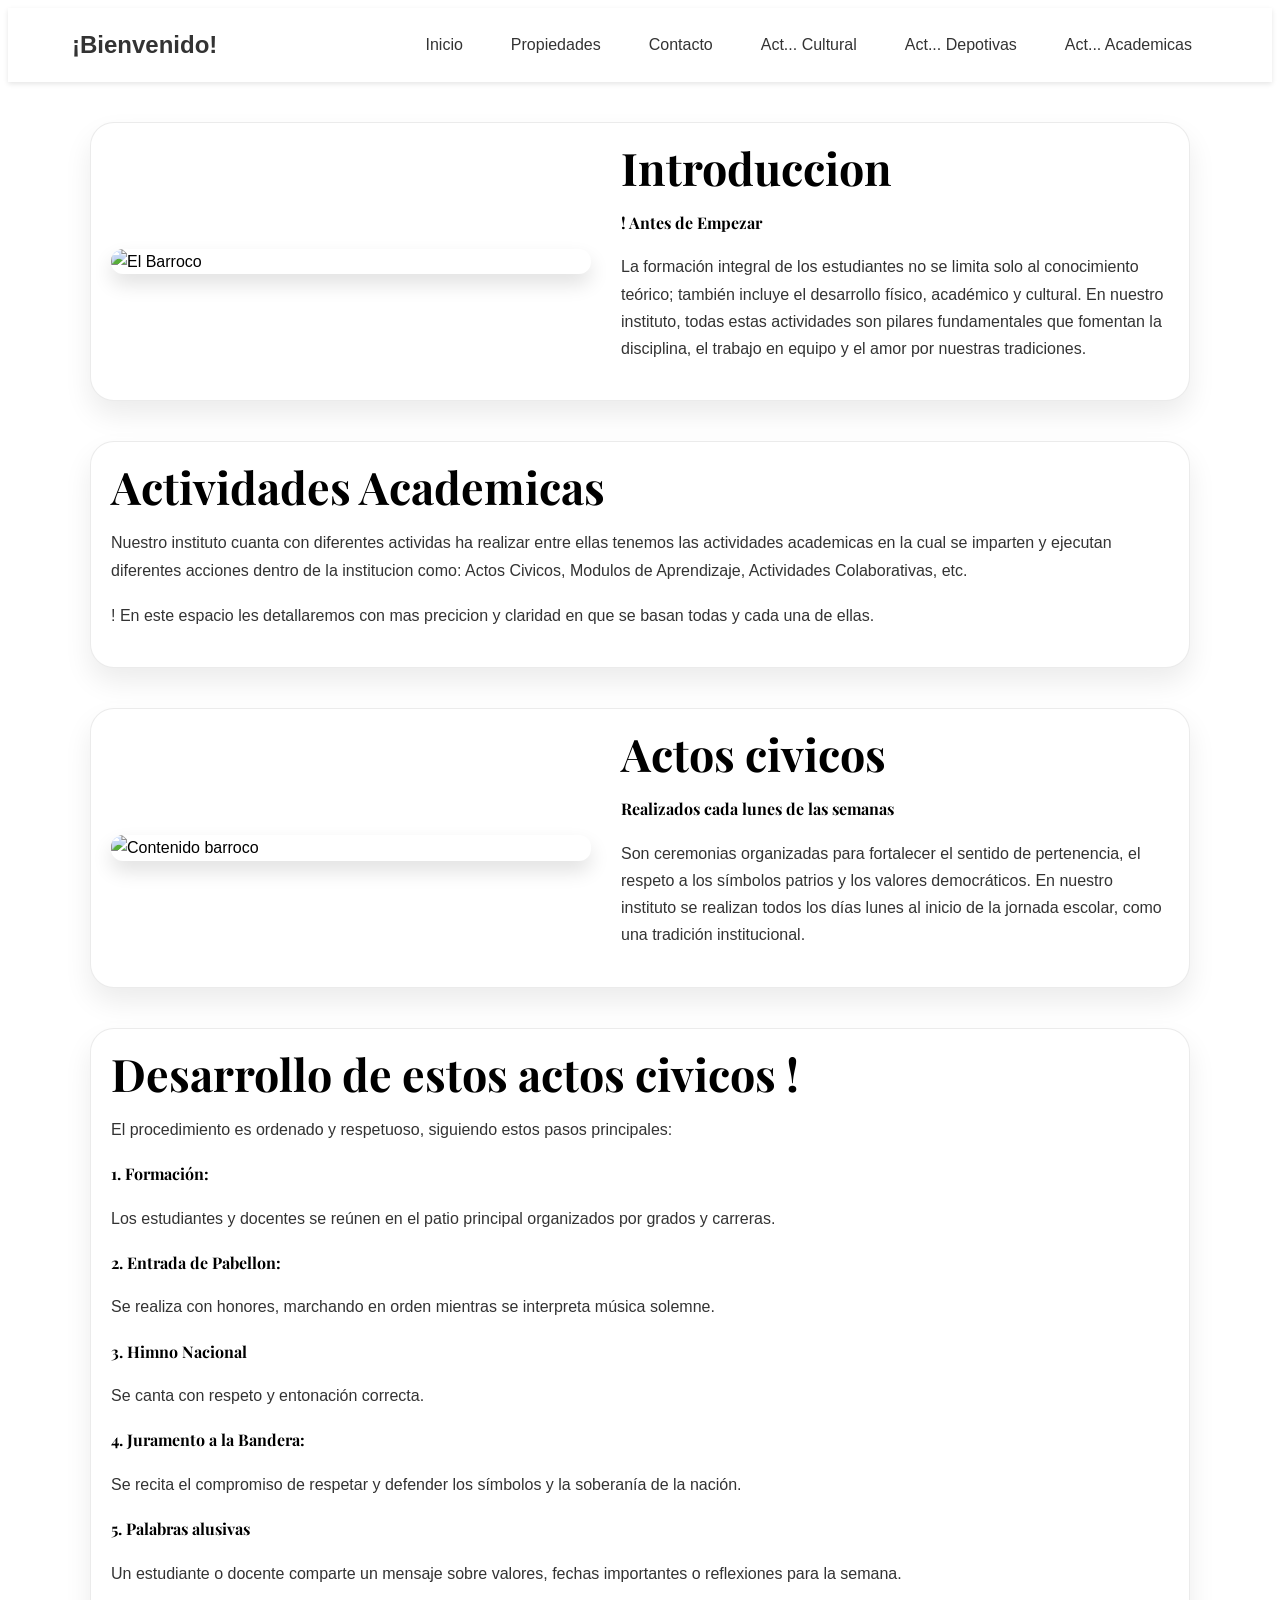
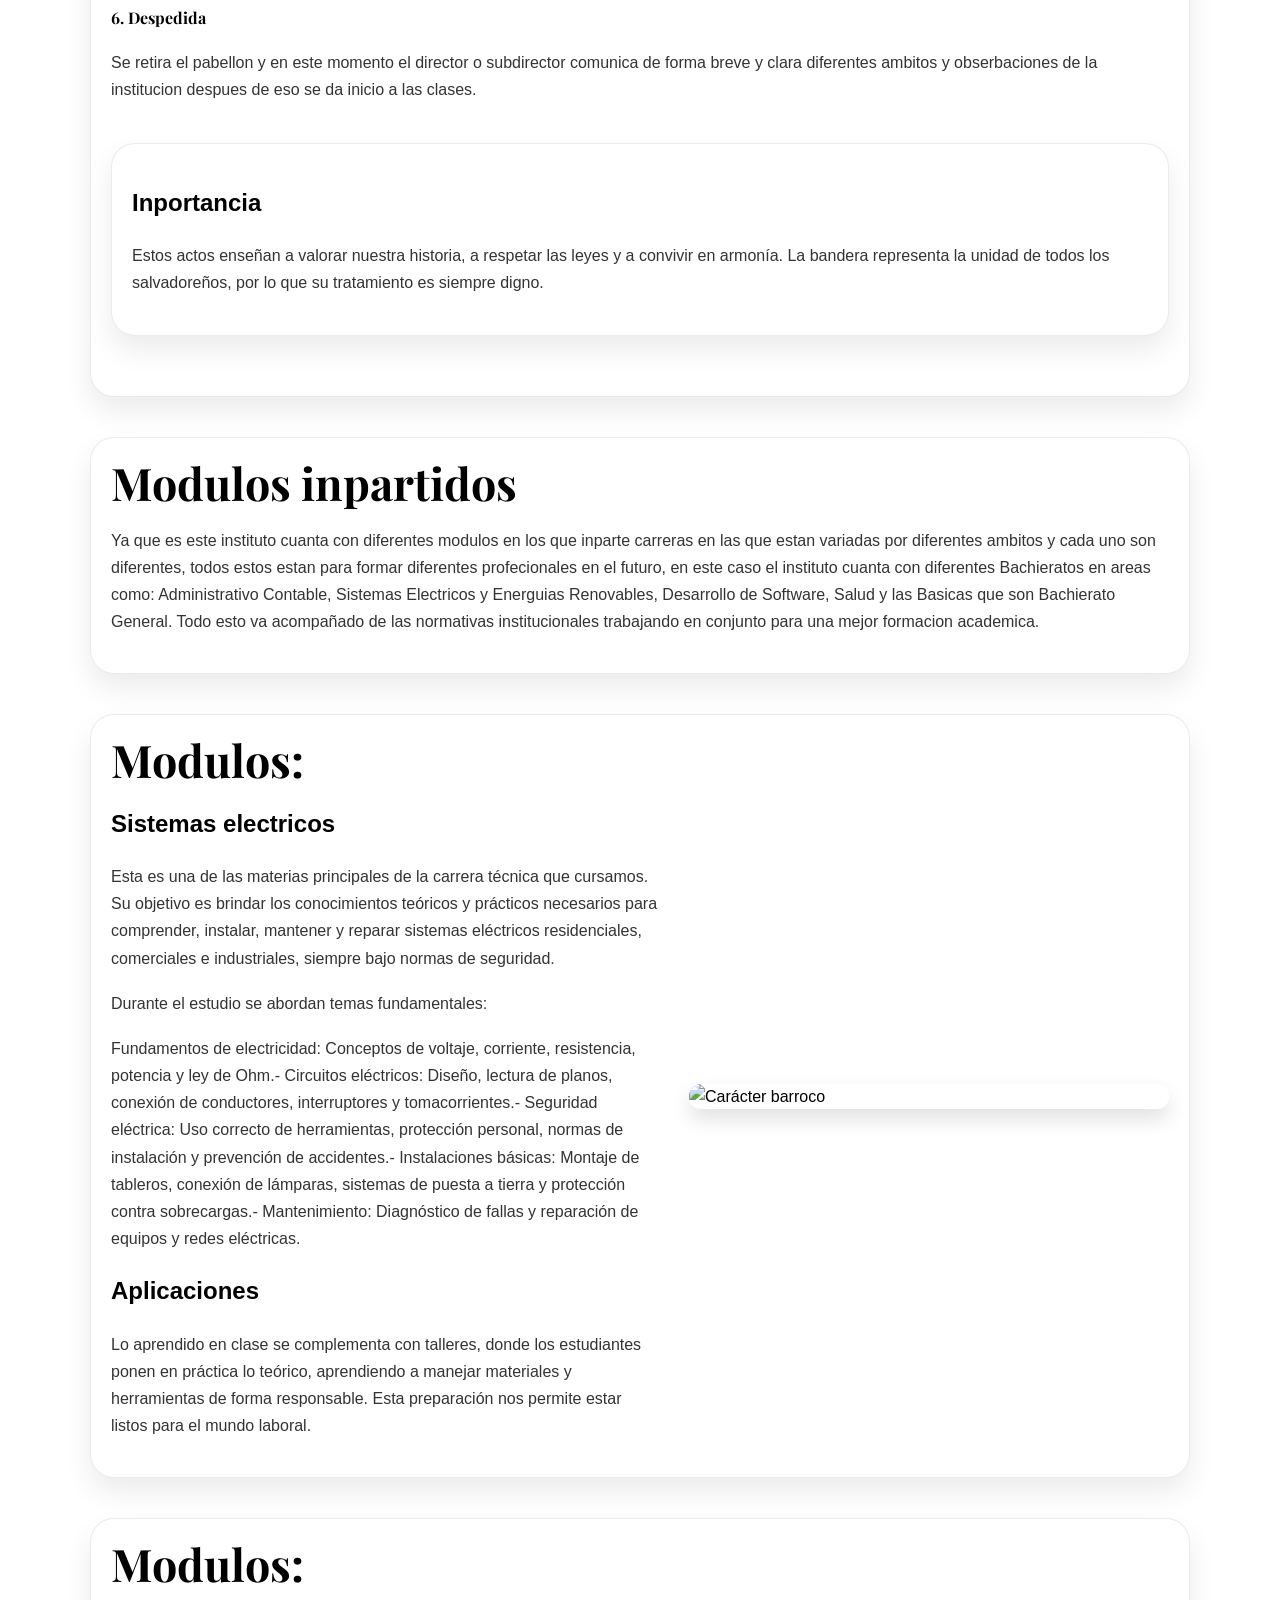
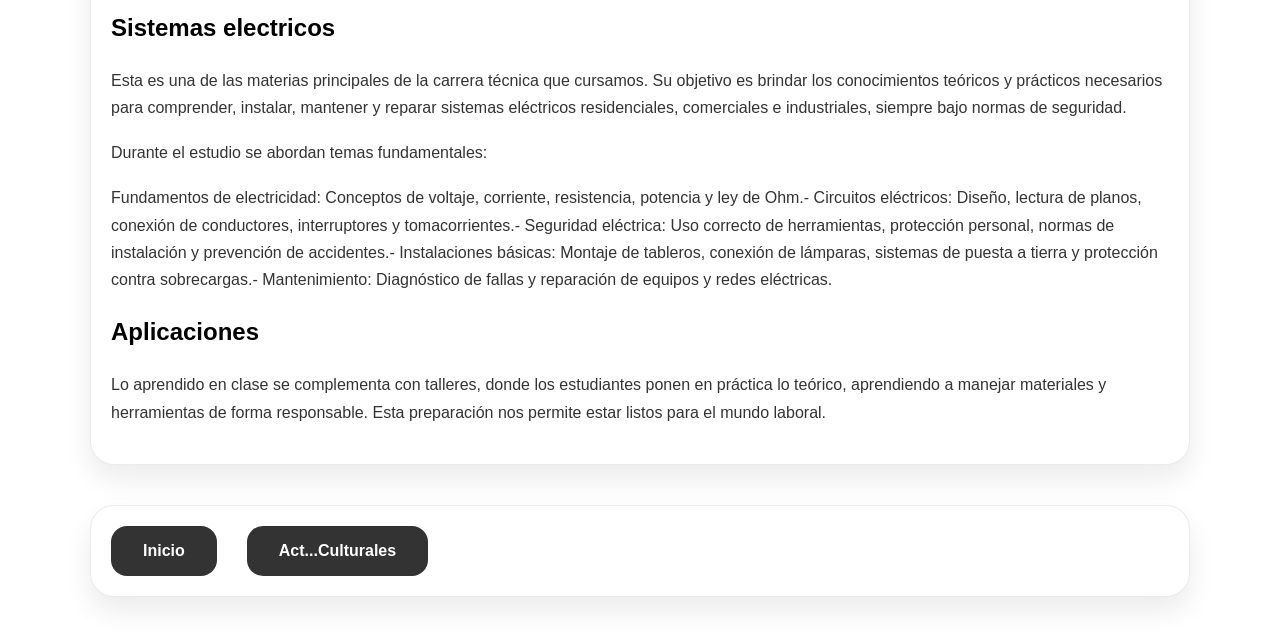
==== actividadesinacp.html @ 92bb237f "Add files via upload" ====
<!DOCTYPE html>
<html lang="es-ES">
<head>
    <meta charset="UTF-8">
    <meta name="viewport" content="width=device-width, initial-scale=1.0">
    <title>Barroco Copy</title>
    <link rel="stylesheet" href="styles.css">
    <link href="https://fonts.googleapis.com/css2?family=Montserrat:wght@600;700&family=Playfair+Display:wght@400;700&display=swap" rel="stylesheet">
    <style>
        .detalle-barroco {
            display: flex;
            flex-wrap: wrap;
            align-items: center;
            gap: 30px;
            max-width: 1100px;
            margin: 40px auto;
            padding: 20px;
        }
        .detalle-barroco img {
            width: 100%;
            max-width: 480px;
            border-radius: 12px;
            object-fit: cover;
            box-shadow: 0 10px 20px rgba(0,0,0,0.12);
        }
        .detalle-barroco.reverse {
            flex-direction: row-reverse;
        }
        .detalle-contenido {
            flex: 1;
            min-width: 280px;
        }
        .detalle-contenido h1,
        .detalle-contenido h4 {
            margin: 0 0 18px;
            font-family: 'Playfair Display', serif;
        }
        .detalle-contenido h1 {
            font-size: 2.8rem;
            line-height: 1.1;
        }
        .detalle-contenido p {
            color: #333;
            line-height: 1.7;
            margin-bottom: 18px;
            font-size: 1rem;
        }
        .detalle-contenido .cta-buton {
            display: block;
            margin: 1.5rem auto 0;
        }
        @media (max-width: 860px) {
            .detalle-barroco {
                flex-direction: column;
                text-align: center;
            }
            .detalle-contenido {
                width: 100%;
            }
            .detalle-barroco img {
                max-width: 100%;
            }
        }
    </style>
</head>
<body>
    <header>
        <nav>
            <div class="logo">¡Bienvenido!</div>
            <button class="nav-toggle" aria-label="Abrir menú" aria-expanded="false">
                <span></span>
                <span></span>
                <span></span>
            </button>
            <ul class="nav-links">
                <li><a href="index.html">Inicio</a></li>
                <li><a href="index.html#Propiedades">Propiedades</a></li>
                <li><a href="Informaciony contactos.html">Contacto</a></li>
                <li><a href="actividadesinacp2.html">Act... Cultural</a></li>
                <li><a href="actividadesinacpdepo.html">Act... Depotivas</a></li>
                <li><a href="actividadesinacp.html">Act... Academicas</a></li>


            </ul>
        </nav>
    </header>

    <main class="fade-section">
   <section   class="detalle-barroco">
            <img src="IMGs/inaclogo.jpg" alt="El Barroco">
            <div class="detalle-contenido">
                <h1>Introduccion</h1>
                <h4>! Antes de Empezar</h4>
                <p>La formación integral de los estudiantes no se limita solo al conocimiento teórico;
                     también incluye el desarrollo físico, académico y cultural. En nuestro instituto, 
                     todas estas actividades son pilares fundamentales que fomentan la disciplina, el trabajo 
                     en equipo y el amor por nuestras tradiciones.</p>
                
            </div>
        </section>

        <section class="detalle-barroco reverse">
            
            <div class="detalle-contenido">
                <h1>Actividades Academicas</h1>
                <h4></h4>
                <p>Nuestro instituto cuanta con diferentes actividas ha realizar entre ellas tenemos las actividades academicas en la cual se imparten y ejecutan diferentes acciones dentro 
                    de la institucion como: Actos Civicos, Modulos de Aprendizaje, Actividades Colaborativas, etc.
                </p>

                <h4></h4>
                     <p> ! En este espacio les detallaremos con mas precicion y claridad en que se basan todas y cada una de ellas.</p>
            </div>
        </section>


        <section id="Caracteristicas" class="detalle-barroco">
            <img src="IMGs/actocivico.jpg" alt="Contenido barroco">
            <div class="detalle-contenido">
                <h1>Actos civicos</h1>
                
               <h4>Realizados cada lunes de las semanas
                </h4>
                <p>Son ceremonias organizadas para fortalecer el sentido de pertenencia, el respeto a los símbolos patrios y los valores democráticos. En nuestro instituto se realizan todos los días lunes al inicio de la jornada escolar, como una tradición institucional.

                </p>
            </div>
        </section>


        <section class="detalle-barroco">
            <div class="detalle-contenido">
               <h1>Desarrollo de estos actos civicos !
                </h1>
                <p> El procedimiento es ordenado y respetuoso, siguiendo estos pasos principales:</p>

                <h4>1. Formación: </h4>
                <p>Los estudiantes y docentes se reúnen en el patio principal organizados por grados y carreras.</p>

                    <h4>2. Entrada de Pabellon:
                    </h4>
                    <p>Se realiza con honores, marchando en orden mientras se interpreta música solemne.</p>

                         <h4>3. Himno Nacional</h4>
                         <p>Se canta con respeto y entonación correcta.</p>    
                        
                        
                         <h4>4. Juramento a la Bandera:</h4>
                            <p>Se recita el compromiso de respetar y defender los símbolos y la soberanía de la nación.</p>

                            <h4>5. Palabras alusivas</h4>
                            <p>Un estudiante o docente comparte un mensaje sobre valores, fechas importantes o reflexiones para la semana.</p>

                            <h4>6. Despedida</h4>
                            <p>Se retira el pabellon y en este momento el director o subdirector comunica de forma breve y clara diferentes ambitos y obserbaciones de la institucion despues de eso se da inicio a las clases.

</p>

           
                    
                    
                    
                    
                    <section class="detalle-barroco reverse">
            
            <div class="detalle-contenido">
                 <h2>Inportancia
            </h2>
                
                <h4></h4>

                <p> Estos actos enseñan a valorar nuestra historia, a respetar las leyes y a convivir en armonía. La bandera representa la unidad de todos los salvadoreños, por lo que su tratamiento es siempre digno.</p>
                
            </div>
        </section>




    </section>




<section class="detalle-barroco reverse">
            
            <div class="detalle-contenido">
                <h1> Modulos inpartidos</h1>
                <h2></h2>
                <p>Ya que es este instituto cuanta con diferentes modulos en los que inparte carreras en las que estan variadas por diferentes ambitos y cada uno son diferentes, todos estos estan para 
                    formar diferentes profecionales en el futuro, en este caso el instituto cuanta con diferentes Bachieratos en areas como: Administrativo Contable, Sistemas Electricos y Energuias Renovables, Desarrollo de Software, Salud y las Basicas que son Bachierato General. 
                    Todo esto va acompañado de las normativas institucionales trabajando en conjunto para una mejor formacion academica.
                </p>

                <h4></h4>
                    
            </div>
        </section>



   <section class="detalle-barroco reverse">
            
    <img src="IMGs/modulo.jpg" alt="Carácter barroco">
    
            <div class="detalle-contenido">
                <h1>Modulos:</h1>
                <h2> Sistemas electricos</h2>
                  <p>Esta es una de las materias principales de la carrera técnica que cursamos. 
                    Su objetivo es brindar los conocimientos teóricos y prácticos necesarios para comprender, instalar, 
                    mantener y reparar sistemas eléctricos residenciales, comerciales e industriales, siempre bajo normas de seguridad.</p>

                    <p> Durante el estudio se abordan temas fundamentales:</p>
                    <p>  Fundamentos de electricidad: Conceptos de voltaje, corriente, resistencia, potencia y ley de Ohm.
​
- Circuitos eléctricos: Diseño, lectura de planos, conexión de conductores, interruptores y tomacorrientes.
​
- Seguridad eléctrica: Uso correcto de herramientas, protección personal, normas de instalación y prevención de accidentes.
​
- Instalaciones básicas: Montaje de tableros, conexión de lámparas, sistemas de puesta a tierra y protección contra sobrecargas.
​
- Mantenimiento: Diagnóstico de fallas y reparación de equipos y redes eléctricas.</p>

<h2> Aplicaciones</h2>
<p> Lo aprendido en clase se complementa con talleres, donde los estudiantes ponen en práctica lo teórico, aprendiendo a manejar materiales y herramientas de forma responsable. Esta preparación nos permite estar listos para el mundo laboral.</p>
                
                    </div>

   </section>






<section class="detalle-barroco reverse">
            
    
            <div class="detalle-contenido">
                <h1>Modulos:</h1>
                <h2> Sistemas electricos</h2>
                  <p>Esta es una de las materias principales de la carrera técnica que cursamos. 
                    Su objetivo es brindar los conocimientos teóricos y prácticos necesarios para comprender, instalar, 
                    mantener y reparar sistemas eléctricos residenciales, comerciales e industriales, siempre bajo normas de seguridad.</p>

                    <p> Durante el estudio se abordan temas fundamentales:</p>
                    <p>  Fundamentos de electricidad: Conceptos de voltaje, corriente, resistencia, potencia y ley de Ohm.
​
- Circuitos eléctricos: Diseño, lectura de planos, conexión de conductores, interruptores y tomacorrientes.
​
- Seguridad eléctrica: Uso correcto de herramientas, protección personal, normas de instalación y prevención de accidentes.
​
- Instalaciones básicas: Montaje de tableros, conexión de lámparas, sistemas de puesta a tierra y protección contra sobrecargas.
​
- Mantenimiento: Diagnóstico de fallas y reparación de equipos y redes eléctricas.</p>

<h2> Aplicaciones</h2>
<p> Lo aprendido en clase se complementa con talleres, donde los estudiantes ponen en práctica lo teórico, aprendiendo a manejar materiales y herramientas de forma responsable. Esta preparación nos permite estar listos para el mundo laboral.</p>
                
                    </div>

   </section>






            <section id="Caracteristicas" class="detalle-barroco">
        
                <button class="cta-buton" onclick="window.location.href='index.html'">Inicio</button>
                <button class="cta-buton" onclick="window.location.href='actividadesinacp2.html'">Act...Culturales</button>
            
            </div>
        </section>








 
    </main>






    <script>
        window.addEventListener('load', () => {
            document.body.classList.add('site-loaded');
        });
    </script>
<script>
const navToggle = document.querySelector('.nav-toggle');
const navLinks = document.querySelector('.nav-links');
if (navToggle && navLinks) {
    navToggle.addEventListener('click', () => {
        const expanded = navToggle.getAttribute('aria-expanded') === 'true';
        navToggle.setAttribute('aria-expanded', String(!expanded));
        navLinks.classList.toggle('nav-open');
    });
}
</script>
</body>
</html>
---- styles.css ----
* {
    margin: revert;
    padding: 0;
    box-sizing: border-box;
    font-family: 'Arial', sans-serif;
    
}
body {
     line-height: 1.6;
     opacity: 0;
     transform: translateY(16px);
     transition: opacity 0.85s ease, transform 0.85s ease;
}

body.site-loaded {
     opacity: 1;
     transform: translateY(0);
}

header {
    box-shadow: 0 2px 5px rgba(0, 0, 0, 0.1);

}

nav {
    display: flex;
    justify-content: space-between;
    align-items: center;
    padding: 1rem 2rem;
    max-width: 1200px;
    margin: 0 auto;
}
.logo {
    font-size: 1.5rem;
    font-weight: bold;
    color: #333;
}
.nav-links {
    display: flex;
    align-items: center;
    gap: 1rem;
    list-style: none;
    margin: 0;
    padding: 0;
}
.nav-links li {
    margin: 0;
}
.nav-links a {
    display: inline-block;
    padding: 0.5rem 1rem;
    border-radius: 12px;
    text-decoration: none;
    color: #333;
    font-weight: 500;
    transition: transform 0.25s ease, background-color 0.3s ease, color 0.3s ease;
}
.nav-links a:hover {
    transform: scale(1.05);
    background-color: rgba(51, 51, 51, 0.08);
    color: #111;
}
.nav-toggle {
    display: none;
    border: none;
    background: transparent;
    cursor: pointer;
    width: 2.4rem;
    height: 2.4rem;
    padding: 0;
    flex-shrink: 0;
}
.nav-toggle span {
    display: block;
    width: 100%;
    height: 3px;
    background: #333;
    border-radius: 999px;
    transition: transform 0.3s ease, opacity 0.3s ease;
    margin: 4px 0;
}
.nav-toggle[aria-expanded="true"] span:nth-child(1) {
    transform: translateY(7px) rotate(45deg);
}
.nav-toggle[aria-expanded="true"] span:nth-child(2) {
    opacity: 0;
}
.nav-toggle[aria-expanded="true"] span:nth-child(3) {
    transform: translateY(-7px) rotate(-45deg);
}
#hero {
    padding-top: 2rem;
    min-height: 100vh;
    position: relative;
    display: flex;
    flex-direction: column;
    justify-content: center;
    align-items: center;
    text-align: center;
    color: #fff;
    padding: 0 1rem;
    overflow: hidden;
}

.hero-bg {
    position: absolute;
    inset: 0;
    background-size: cover;
    background-position: center;
    z-index: 0;
    transition: opacity 0.8s ease;
}

.hero-bg .hero-slide {
    position: absolute;
    inset: 0;
    background-size: cover;
    background-position: left center;
    background-repeat: no-repeat;
    z-index: 0;
    opacity: 0;
    transform: translateX(30px);
    transition: opacity 2.5s cubic-bezier(0.22, 1, 0.36, 1), transform 2.5s cubic-bezier(0.22, 1, 0.36, 1);
}


#hero > .hero-content {
    position: relative;
    z-index: 1;
    opacity: 0;
    transform: translateY(24px);
    animation: heroIntro 2.5s cubic-bezier(0.22, 1, 0.36, 1) forwards;
}

#hero > .hero-content h1,
#hero > .hero-content p,
#hero > .hero-content .cta-buton {
    opacity: 0;
    transform: translateY(12px);
    animation: heroContentFade 2.5s cubic-bezier(0.22, 1, 0.36, 1) forwards;
}

#hero > .hero-content h1 {
    animation-delay: 0.2s;
}

#hero > .hero-content p {
    animation-delay: 0.4s;
}

#hero > .hero-content .cta-buton {
    animation-delay: 0.65s;
}

@keyframes heroIntro {
    0% {
        opacity: 0;
        transform: translateY(40px);
    }
    20% {
        opacity: 0.75;
        transform: translateY(10px);
    }
    100% {
        opacity: 1;
        transform: translateY(0);
    }
}

@keyframes heroContentFade {
    0% {
        opacity: 0;
        transform: translateY(18px);
    }
    60% {
        opacity: 0.6;
        transform: translateY(8px);
    }
    100% {
        opacity: 1;
        transform: translateY(0);
    }
}

#hero h1 {
    font-size: 3rem;
    line-height: 1.1;
    margin-bottom: 1rem;
}

#hero p {
    font-size: 1.1rem;
    margin-bottom: 1.5rem;
}

#Propiedades {
    margin: 2rem auto;
    max-width: 1200px;
    padding: 1.5rem;
    background: rgba(255, 255, 255, 0.95);
    border-radius: 24px;
    box-shadow: 0 14px 30px rgba(0, 0, 0, 0.08);
    transition: transform 0.3s ease, box-shadow 0.3s ease;
    display: grid;
    grid-template-columns: repeat(3, 1fr);
    gap: 1.5rem;
}

#Propiedades:hover {
    transform: translateY(-5px);
    box-shadow: 0 18px 45px rgba(0, 0, 0, 0.12);
}

#Propiedades h2 {
    grid-column: 1 / -1;
}

.propiedades-grid {
    display: flex;
    flex-direction: column;
    background: #fff;
    border-radius: 20px;
    box-shadow: 0 10px 25px rgba(0, 0, 0, 0.08);
    overflow: hidden;
    transition: transform 0.25s ease, box-shadow 0.25s ease, background-color 0.3s ease;
    padding: 1rem;
}

.propiedades-grid:hover {
    transform: scale(1.02);
    box-shadow: 0 18px 40px rgba(0, 0, 0, 0.12);
}

.propiedades-grid img {
    width: 100%;
    display: block;
    border-radius: 16px;
    object-fit: cover;
    margin-bottom: 1rem;
    height: 200px;
}

.propiedades-card {
    display: none;
}

.propiedades-grid h3 {
    font-family: 'Montserrat', sans-serif;
    font-weight: 700;
    font-size: 1.25rem;
    margin: 0 0 0.5rem 0;
    color: #222;
}

button {
    padding: 0.75rem 1.5rem;
    border: none;
    border-radius: 12px;
    font-weight: 600;
    cursor: pointer;
    transition: transform 0.25s ease, background-color 0.3s ease, box-shadow 0.3s ease;
}

.cta-buton {
    background-color: #333;
    color: #fff;
    padding: 1rem 2rem;
    font-size: 1rem;
    border-radius: 16px;
}

.cta-buton:hover {
    background-color: #111;
    transform: scale(1.05);
    box-shadow: 0 8px 20px rgba(0, 0, 0, 0.2);
}

.propiedades-grid button {
    background-color: #007bff;
    color: #fff;
    display: block;
    margin: 1rem auto 0;
    padding: 0.75rem 1.5rem;
    position: relative;
    overflow: hidden;
}

@media (max-width: 768px) {
    nav {
        flex-direction: column;
        align-items: flex-start;
        gap: 0.75rem;
    }

    .nav-toggle {
        display: block;
    }

    .nav-links {
        display: none;
        flex-direction: column;
        width: 100%;
        gap: 0.75rem;
        list-style: none;
        padding: 1rem;
        margin: 0;
        border-radius: 16px;
        background: rgba(255, 255, 255, 0.95);
        box-shadow: 0 14px 30px rgba(0, 0, 0, 0.08);
    }

    .nav-links.nav-open {
        display: flex;
    }

    .nav-links li {
        width: 100%;
    }

    .nav-links a {
        width: 100%;
        padding: 0.75rem 1rem;
    }

    #hero {
        padding-top: 1.5rem;
    }

    #hero h1 {
        font-size: 2.2rem;
    }

    #hero p {
        font-size: 1rem;
    }

    #Propiedades {
        grid-template-columns: 1fr;
        padding: 1rem;
        margin: 1rem;
    }

    .propiedades-grid {
        padding: 0.9rem;
    }

    .propiedades-grid img {
        height: 160px;
        max-height: 180px;
    }
}

.propiedades-grid button:hover {
    background-color: #0056b3;
    transform: scale(1.08);
    box-shadow: 0 6px 15px rgba(0, 123, 255, 0.3);
}

.hero-section {
    position: relative;
    min-height: 60vh;
    display: flex;
    align-items: center;
    justify-content: center;
    padding: 2rem 1rem;
    text-align: center;
    color: #fff;
    background: linear-gradient(180deg, rgba(0,0,0,0.45), rgba(0,0,0,0.45)), url('IMGs/portada.jpg') center/cover no-repeat;
}

.hero-section .hero-content {
    max-width: 900px;
    z-index: 1;
}

.imagenes-grid {
    max-width: 1100px;
    margin: 2rem auto;
    padding: 1.5rem;
    background: rgba(221, 209, 209, 0.95);
    border-radius: 24px;
    box-shadow: 0 14px 30px rgba(0, 0, 0, 0.06);
    transition: transform 0.3s ease, box-shadow 0.3s ease;
}

.imagenes-grid:hover {
    transform: translateY(-4px) scale(1.005);
    box-shadow: 0 22px 40px rgba(0, 0, 0, 0.12);
}

.imagenes-grid h2 {
    margin-bottom: 1rem;
    font-family: 'Montserrat', sans-serif;
    font-size: 1.8rem;
}

.gallery {
    display: grid;
    grid-template-columns: repeat(auto-fit, minmax(240px, 1fr));
    gap: 1rem;
    justify-items: center;
}

.gallery-card {
    overflow: hidden;
    border-radius: 18px;
    box-shadow: 0 12px 30px rgba(0, 0, 0, 0.12);
    transform: translateY(12px);
    opacity: 0;
    transition: transform 0.45s ease, opacity 0.45s ease;
    max-width: 420px;
    width: 100%;
}

body.site-loaded .gallery-card {
    transform: translateY(0);
    opacity: 1;
}

.gallery-card img {
    width: 100%;
    display: block;
    aspect-ratio: 16/10;
    object-fit: cover;
    transition: transform 0.35s ease;
}

.gallery-card:hover img {
    transform: scale(1.04);
}

.detalle-barroco {
    background: #fff;
    border: 1px solid rgba(0, 0, 0, 0.08);
    border-radius: 24px;
    padding: 1.5rem;
    box-shadow: 0 14px 28px rgba(0, 0, 0, 0.08);
    transition: transform 0.3s ease, box-shadow 0.3s ease, border-color 0.3s ease;
}

.detalle-barroco img {
    display: block;
    width: 100%;
    max-width: 1000px;
    border-radius: 12px;
    object-fit: cover;
    box-shadow: 0 10px 20px rgba(0,0,0,0.12);
    margin: 0 auto;
}

.detalle-barroco:hover {
    transform: translateY(-6px) scale(1.01);
    box-shadow: 0 24px 40px rgba(0, 0, 0, 0.14);
    border-color: rgba(0, 0, 0, 0.16);
}

.detail-section {
    display: none;
    position: fixed;
    width: 100%;
    height: 100vh;
    left: 0;
    top: 0;
    margin: 0;
    padding: 3rem 4rem;
    background: #f9f9f9;
    z-index: 9997;
    overflow-y: auto;
    pointer-events: auto;
    transition: none;
}

.detail-section.active {
    display: block;
    animation: slideIn 0.6s cubic-bezier(0.22, 1, 0.36, 1);
}

@keyframes slideIn {
    0% {
        opacity: 0;
        transform: translateY(40px);
    }
    100% {
        opacity: 1;
        transform: translateY(0);
    }
}

.detail-section h2 {
    margin-bottom: 1.5rem;
    font-family: 'Playfair Display', serif;
    font-size: 2.5rem;
    color: #1a1a1a;
}

.detail-section p {
    line-height: 1.9;
}

/* Contact page styling */
.contact-wrapper {
    max-width: 1100px;
    margin: 2rem auto;
    padding: 0 1rem;
    display: grid;
    grid-template-columns: 1.15fr 0.95fr;
    gap: 1.8rem;
}

@media (max-width: 900px) {
    .contact-wrapper {
        grid-template-columns: 1fr;
    }
}

.characters-section,
.contact-card {
    background: #ffffff;
    border-radius: 26px;
    padding: 2rem;
    box-shadow: 0 18px 35px rgba(0, 0, 0, 0.08);
    transition: transform 0.35s ease, box-shadow 0.35s ease, border-color 0.35s ease;
    opacity: 0;
    transform: translateY(24px);
}

body.site-loaded .characters-section,
body.site-loaded .contact-card {
    opacity: 1;
    transform: translateY(0);
}

.characters-section:hover,
.contact-card:hover {
    transform: translateY(-6px);
    box-shadow: 0 26px 50px rgba(0, 0, 0, 0.12);
}

.characters-section h2,
.contact-card h2 {
    margin-bottom: 1rem;
    font-family: 'Montserrat', sans-serif;
    color: #1a1a1a;
}

.characters-section p {
    line-height: 1.8;
    color: #444;
}

.contact-card form input,
.contact-card form textarea {
    width: 100%;
    padding: 1rem 1.1rem;
    margin-bottom: 1rem;
    border: 1px solid rgba(0, 0, 0, 0.12);
    border-radius: 16px;
    background: #fafafa;
    transition: border-color 0.3s ease, box-shadow 0.3s ease, background-color 0.3s ease;
    font-size: 1rem;
    color: #222;
}

.contact-card form input:focus,
.contact-card form textarea:focus {
    outline: none;
    border-color: #7b5cff;
    box-shadow: 0 0 0 4px rgba(123, 92, 255, 0.1);
    background: #fff;
}

.contact-card form button {
    width: 100%;
    margin-top: 0.5rem;
    background: #7b5cff;
    color: #ffffff;
    border-radius: 18px;
    padding: 1rem 1.2rem;
    font-size: 1rem;
    letter-spacing: 0.02em;
    border: none;
    cursor: pointer;
    box-shadow: 0 10px 22px rgba(123, 92, 255, 0.18);
}

.contact-card form button:hover {
    transform: scale(1.02);
    background: #5f47d1;
}

.confirmation-modal {
    position: fixed;
    inset: 0;
    display: grid;
    place-items: center;
    background: rgba(0, 0, 0, 0.32);
    opacity: 0;
    pointer-events: none;
    transition: opacity 0.35s ease;
    z-index: 999;
}

.confirmation-modal.show {
    opacity: 1;
    pointer-events: all;
}

.confirmation-content {
    background: #ffffff;
    border-radius: 28px;
    padding: 2rem 2.5rem;
    width: min(92%, 420px);
    text-align: center;
    box-shadow: 0 24px 60px rgba(0, 0, 0, 0.16);
    transform: translateY(18px) scale(0.96);
    opacity: 0;
    transition: transform 0.35s ease, opacity 0.35s ease;
}

.confirmation-modal.show .confirmation-content {
    transform: translateY(0) scale(1);
    opacity: 1;
}

.confirmation-content .checkmark {
    width: 72px;
    height: 72px;
    margin: 0 auto 1rem;
    display: grid;
    place-items: center;
    border-radius: 50%;
    background: #7b5cff;
    color: #ffffff;
    font-size: 2rem;
    box-shadow: 0 18px 35px rgba(123, 92, 255, 0.18);
}

.confirmation-content h3 {
    margin-bottom: 0.75rem;
    font-size: 1.8rem;
}

.confirmation-content p {
    line-height: 1.7;
    color: #555;


    color: #444;
    margin-bottom: 1.5rem;
    font-size: 1.05rem;
}

.back-btn {
    display: inline-block;
    position: sticky;
    top: 1rem;
    margin-bottom: 2rem;
    padding: 0.6rem 1.2rem;
    background-color: #6c757d;
    color: #fff;
    text-decoration: none;
    border-radius: 8px;
    font-weight: 600;
    transition: background-color 0.3s ease, transform 0.2s ease;
    z-index: 100;
}

.back-btn:hover {
    background-color: #5a6268;
    transform: translateX(-4px);
}
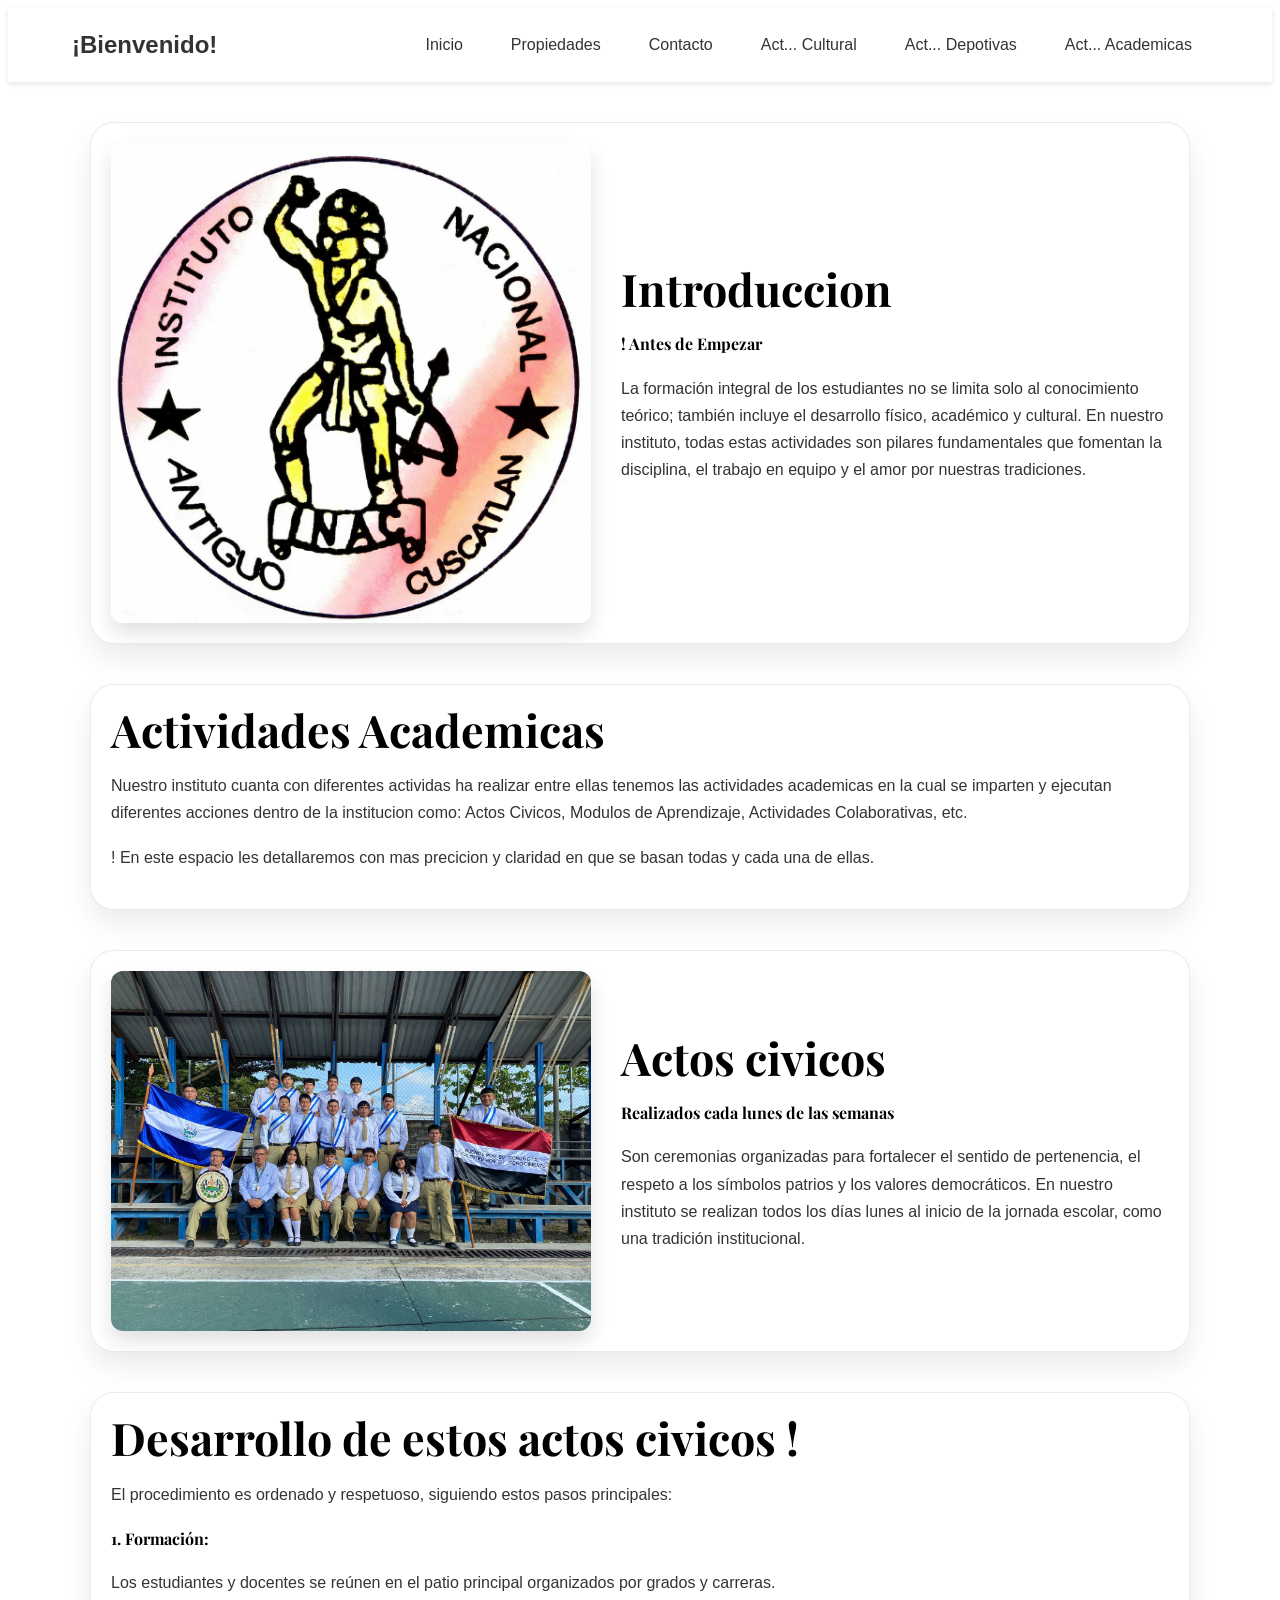
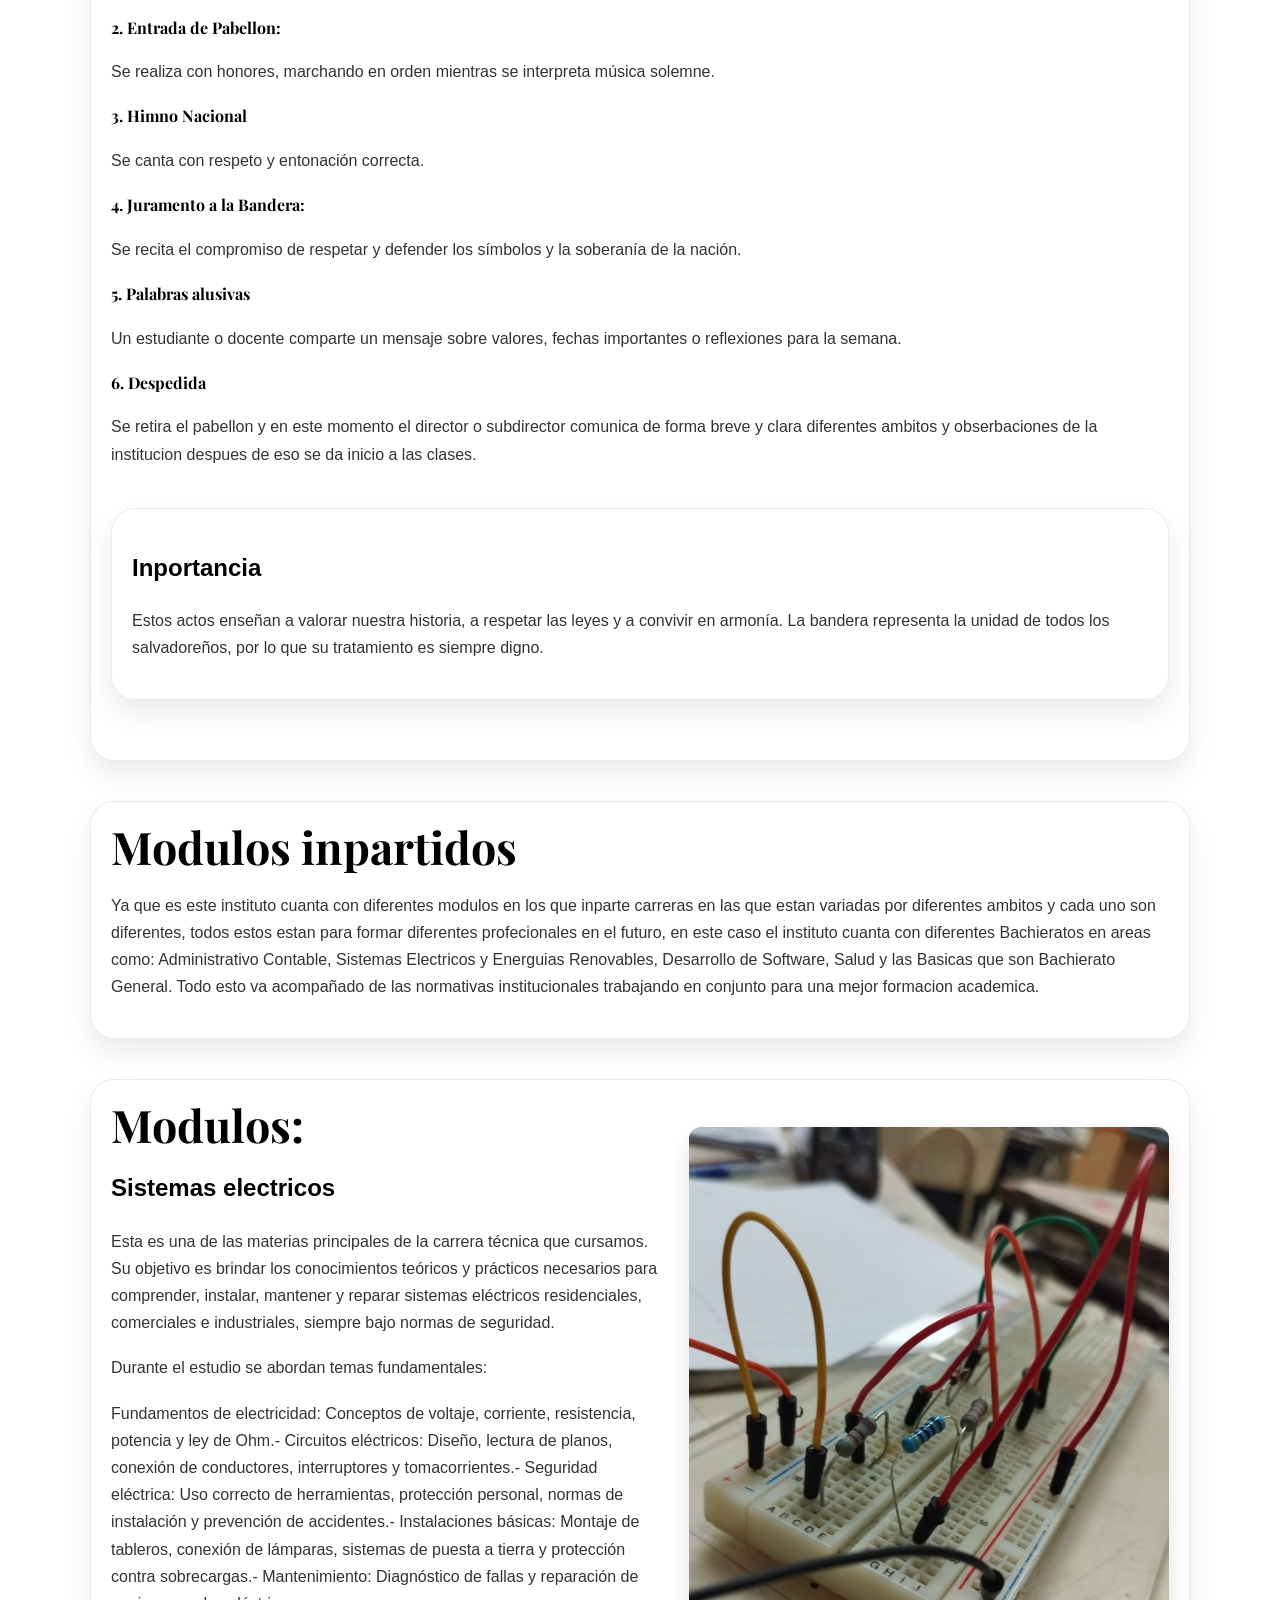
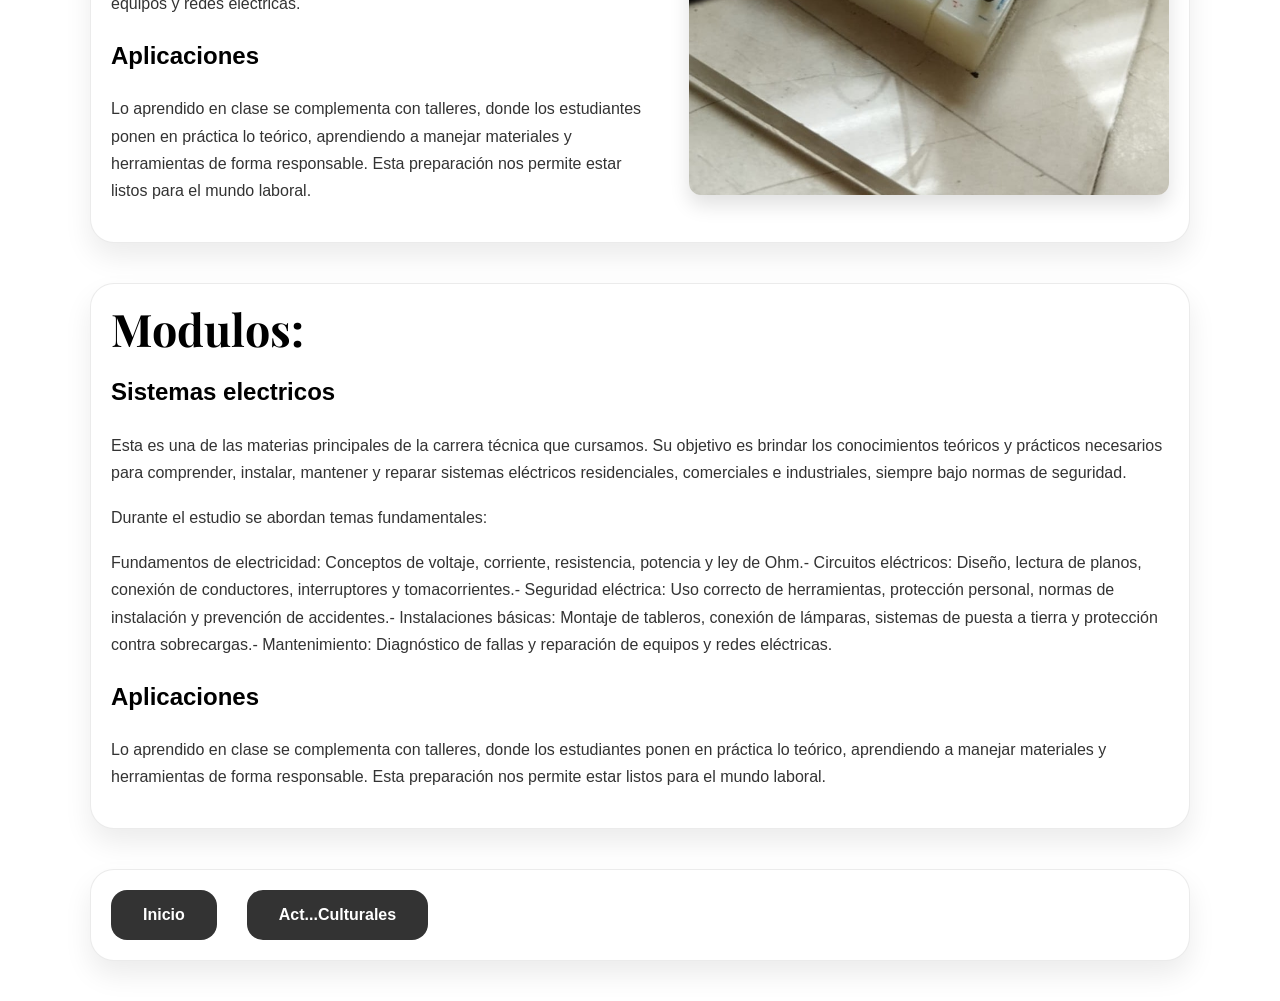
==== commit 2ded9158: "Start the site with the animacio.html file from the repository - Session 1 (6a22634eed12bd4cd98a2f11" ====
--- a/actividadesinacp.html
+++ b/actividadesinacp.html
@@ -73,8 +73,8 @@
                 <span></span>
             </button>
             <ul class="nav-links">
-                <li><a href="index.html">Inicio</a></li>
-                <li><a href="index.html#Propiedades">Propiedades</a></li>
+                <li><a href="inicio.html">Inicio</a></li>
+                <li><a href="inicio.html#Propiedades">Propiedades</a></li>
                 <li><a href="Informaciony contactos.html">Contacto</a></li>
                 <li><a href="actividadesinacp2.html">Act... Cultural</a></li>
                 <li><a href="actividadesinacpdepo.html">Act... Depotivas</a></li>
@@ -268,7 +268,7 @@
 
             <section id="Caracteristicas" class="detalle-barroco">
         
-                <button class="cta-buton" onclick="window.location.href='index.html'">Inicio</button>
+                <button class="cta-buton" onclick="window.location.href='inicio.html'">Inicio</button>
                 <button class="cta-buton" onclick="window.location.href='actividadesinacp2.html'">Act...Culturales</button>
             
             </div>
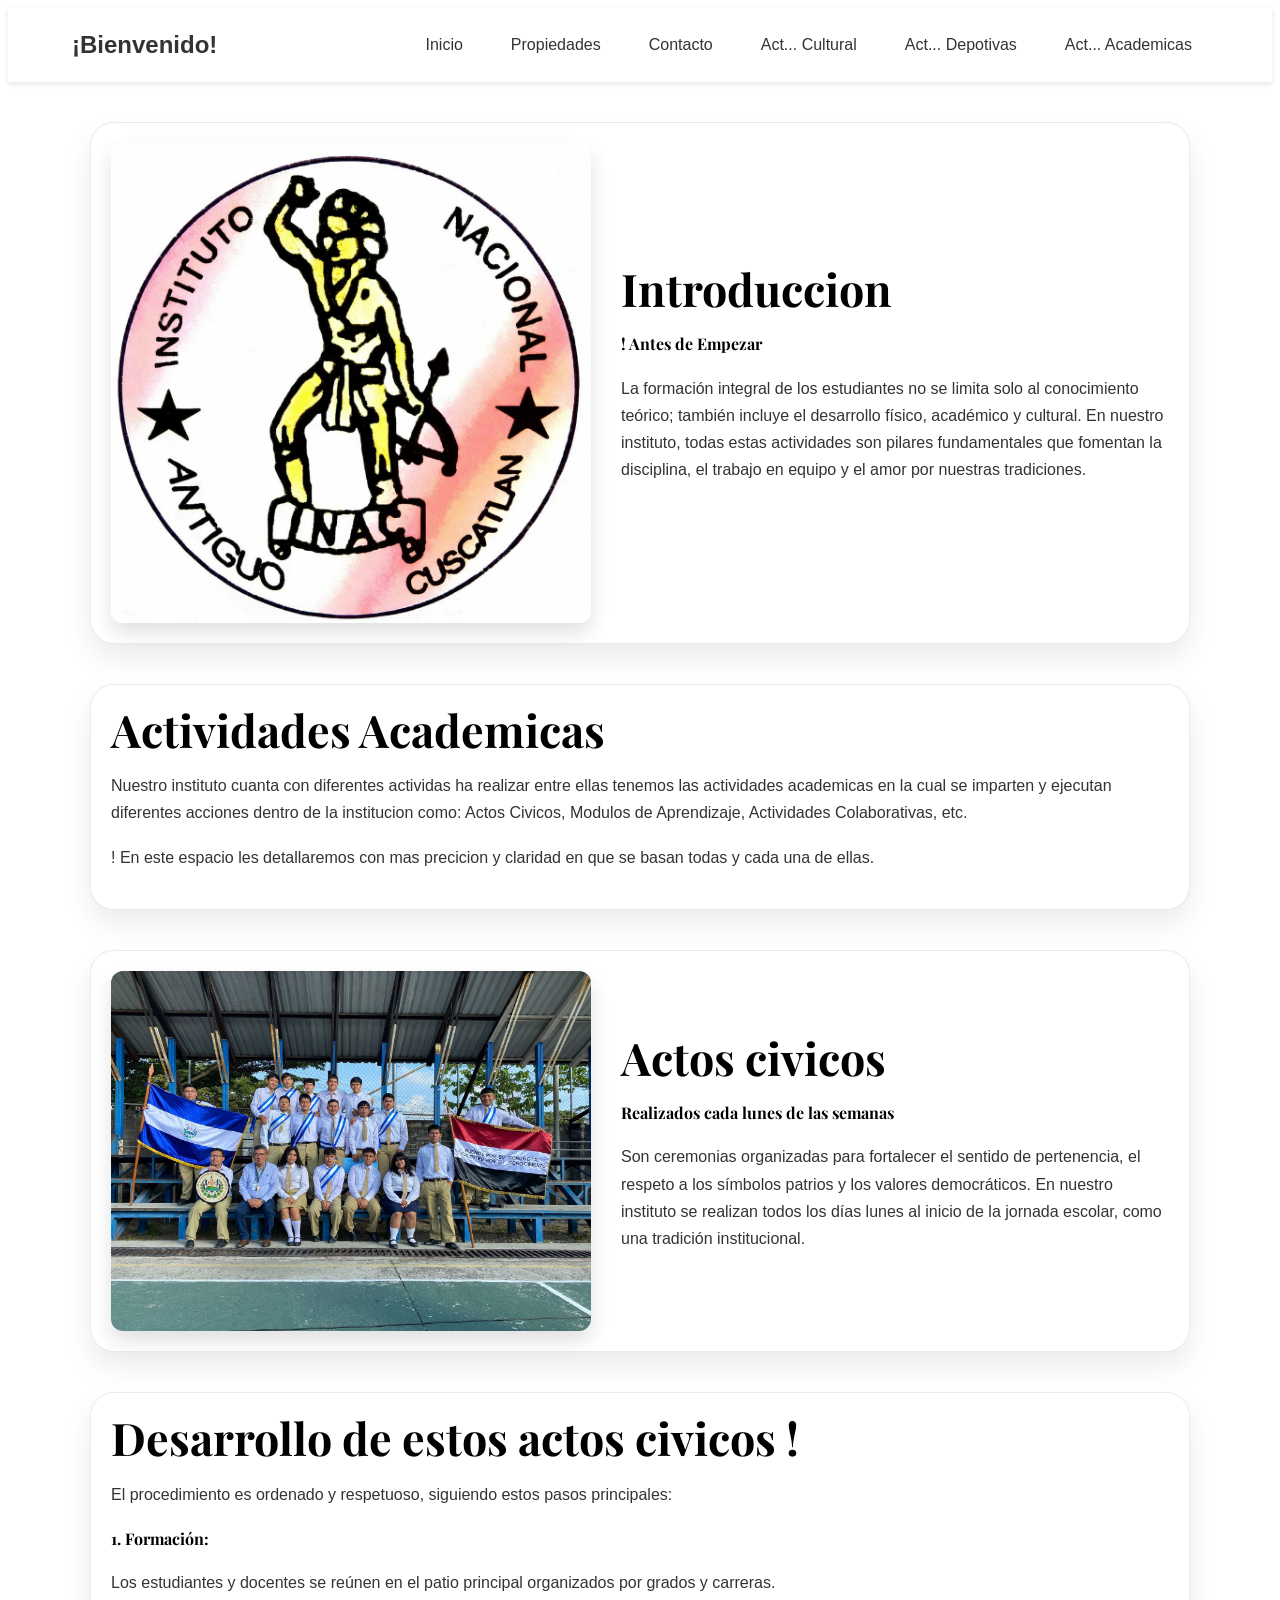
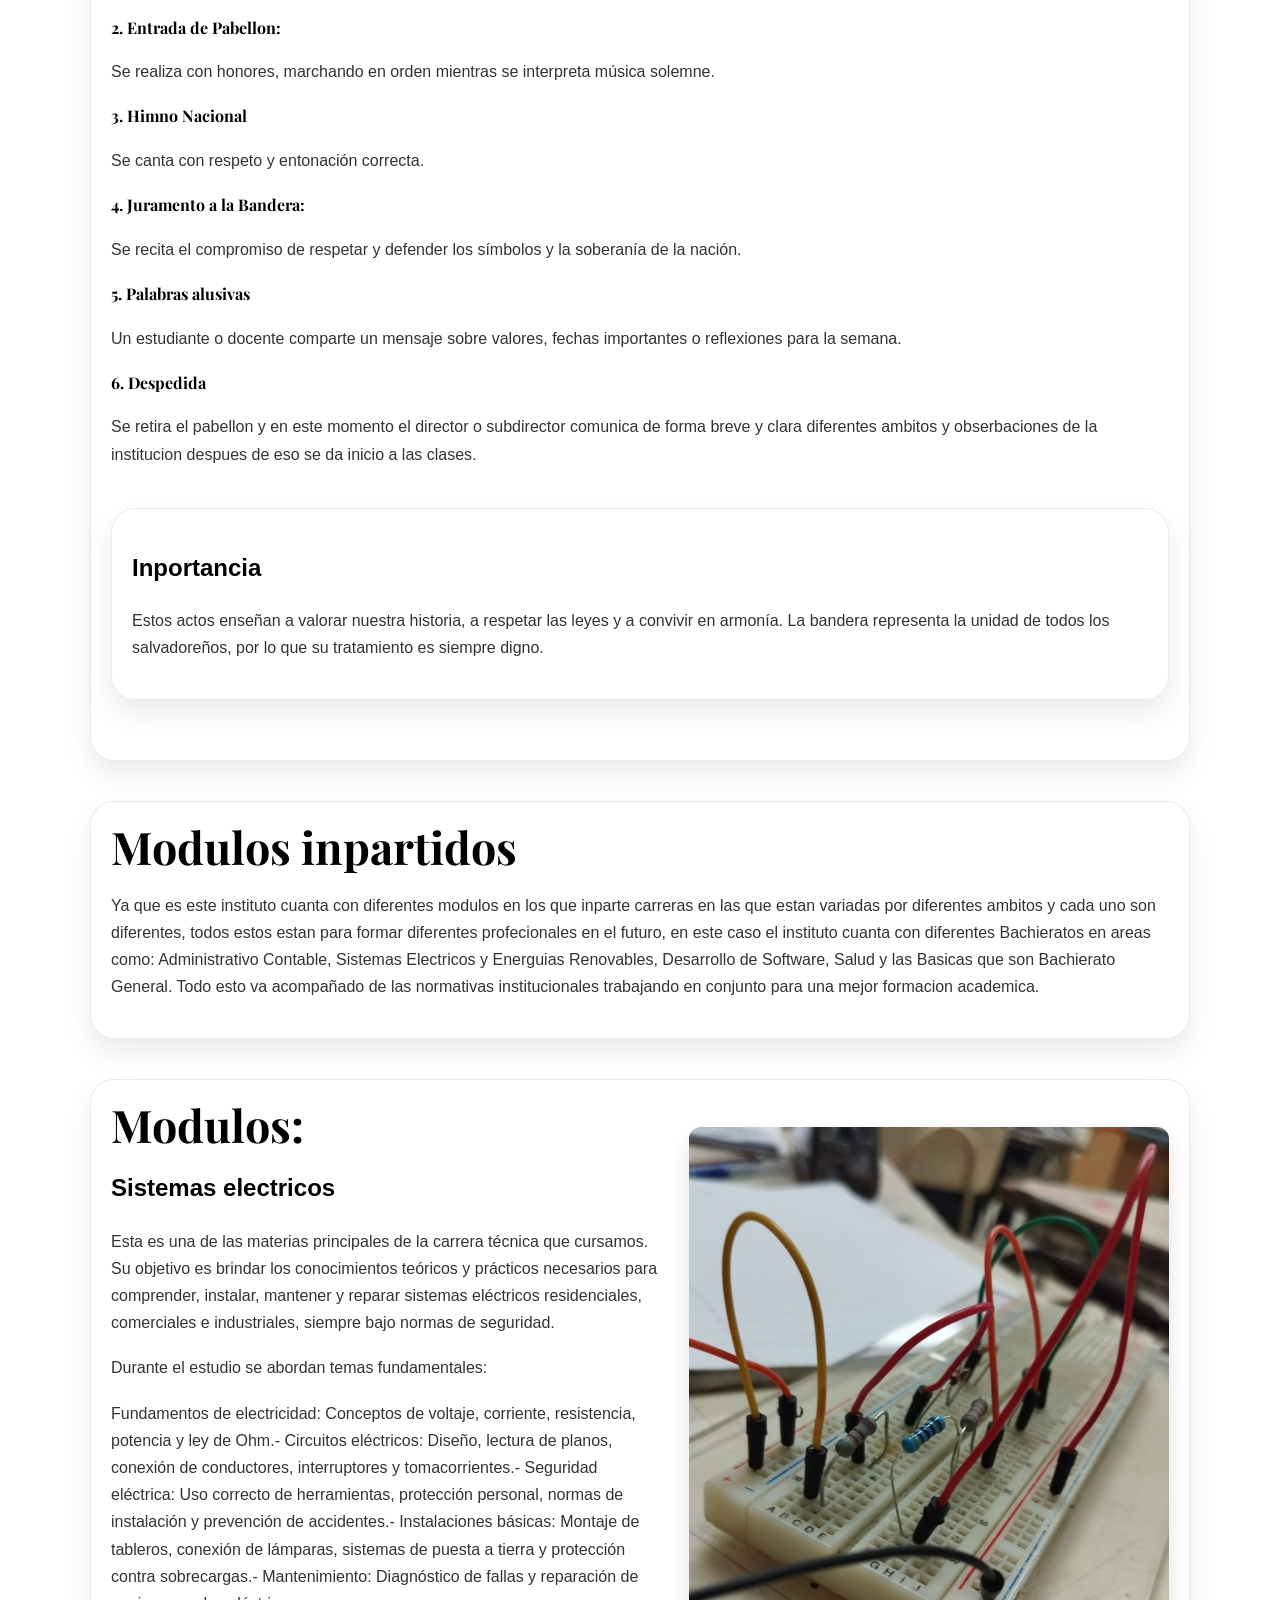
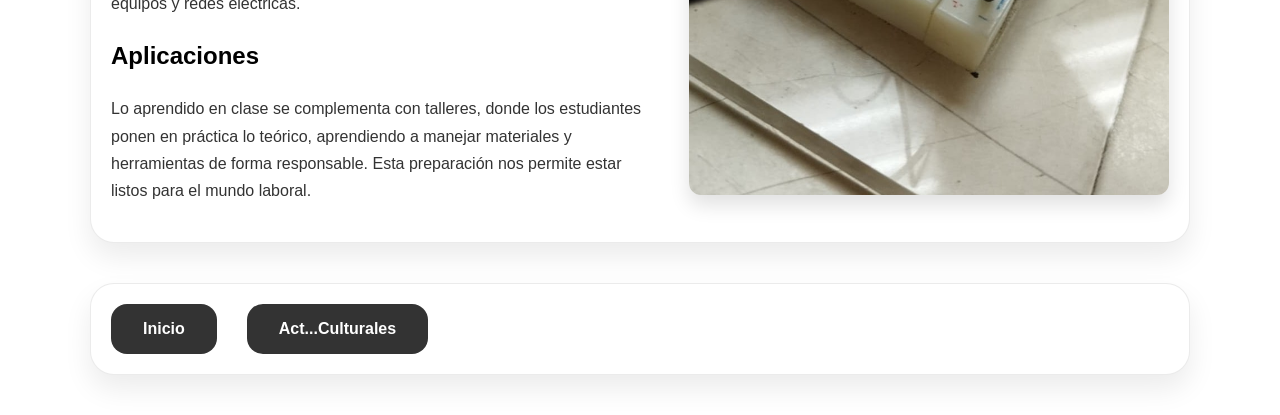
==== commit 2a2a242e: "Update actividadesinacp.html" ====
--- a/actividadesinacp.html
+++ b/actividadesinacp.html
@@ -73,8 +73,8 @@
                 <span></span>
             </button>
             <ul class="nav-links">
-                <li><a href="inicio.html">Inicio</a></li>
-                <li><a href="inicio.html#Propiedades">Propiedades</a></li>
+                <li><a href="index.html">Inicio</a></li>
+                <li><a href="index.html#Propiedades">Propiedades</a></li>
                 <li><a href="Informaciony contactos.html">Contacto</a></li>
                 <li><a href="actividadesinacp2.html">Act... Cultural</a></li>
                 <li><a href="actividadesinacpdepo.html">Act... Depotivas</a></li>
@@ -233,33 +233,7 @@
 
 
 
-<section class="detalle-barroco reverse">
-            
-    
-            <div class="detalle-contenido">
-                <h1>Modulos:</h1>
-                <h2> Sistemas electricos</h2>
-                  <p>Esta es una de las materias principales de la carrera técnica que cursamos. 
-                    Su objetivo es brindar los conocimientos teóricos y prácticos necesarios para comprender, instalar, 
-                    mantener y reparar sistemas eléctricos residenciales, comerciales e industriales, siempre bajo normas de seguridad.</p>
-
-                    <p> Durante el estudio se abordan temas fundamentales:</p>
-                    <p>  Fundamentos de electricidad: Conceptos de voltaje, corriente, resistencia, potencia y ley de Ohm.
-​
-- Circuitos eléctricos: Diseño, lectura de planos, conexión de conductores, interruptores y tomacorrientes.
-​
-- Seguridad eléctrica: Uso correcto de herramientas, protección personal, normas de instalación y prevención de accidentes.
-​
-- Instalaciones básicas: Montaje de tableros, conexión de lámparas, sistemas de puesta a tierra y protección contra sobrecargas.
-​
-- Mantenimiento: Diagnóstico de fallas y reparación de equipos y redes eléctricas.</p>
-
-<h2> Aplicaciones</h2>
-<p> Lo aprendido en clase se complementa con talleres, donde los estudiantes ponen en práctica lo teórico, aprendiendo a manejar materiales y herramientas de forma responsable. Esta preparación nos permite estar listos para el mundo laboral.</p>
-                
-                    </div>
-
-   </section>
+
 
 
 
@@ -268,7 +242,7 @@
 
             <section id="Caracteristicas" class="detalle-barroco">
         
-                <button class="cta-buton" onclick="window.location.href='inicio.html'">Inicio</button>
+                <button class="cta-buton" onclick="window.location.href='index.html'">Inicio</button>
                 <button class="cta-buton" onclick="window.location.href='actividadesinacp2.html'">Act...Culturales</button>
             
             </div>
@@ -306,4 +280,4 @@
 }
 </script>
 </body>
-</html>+</html>
